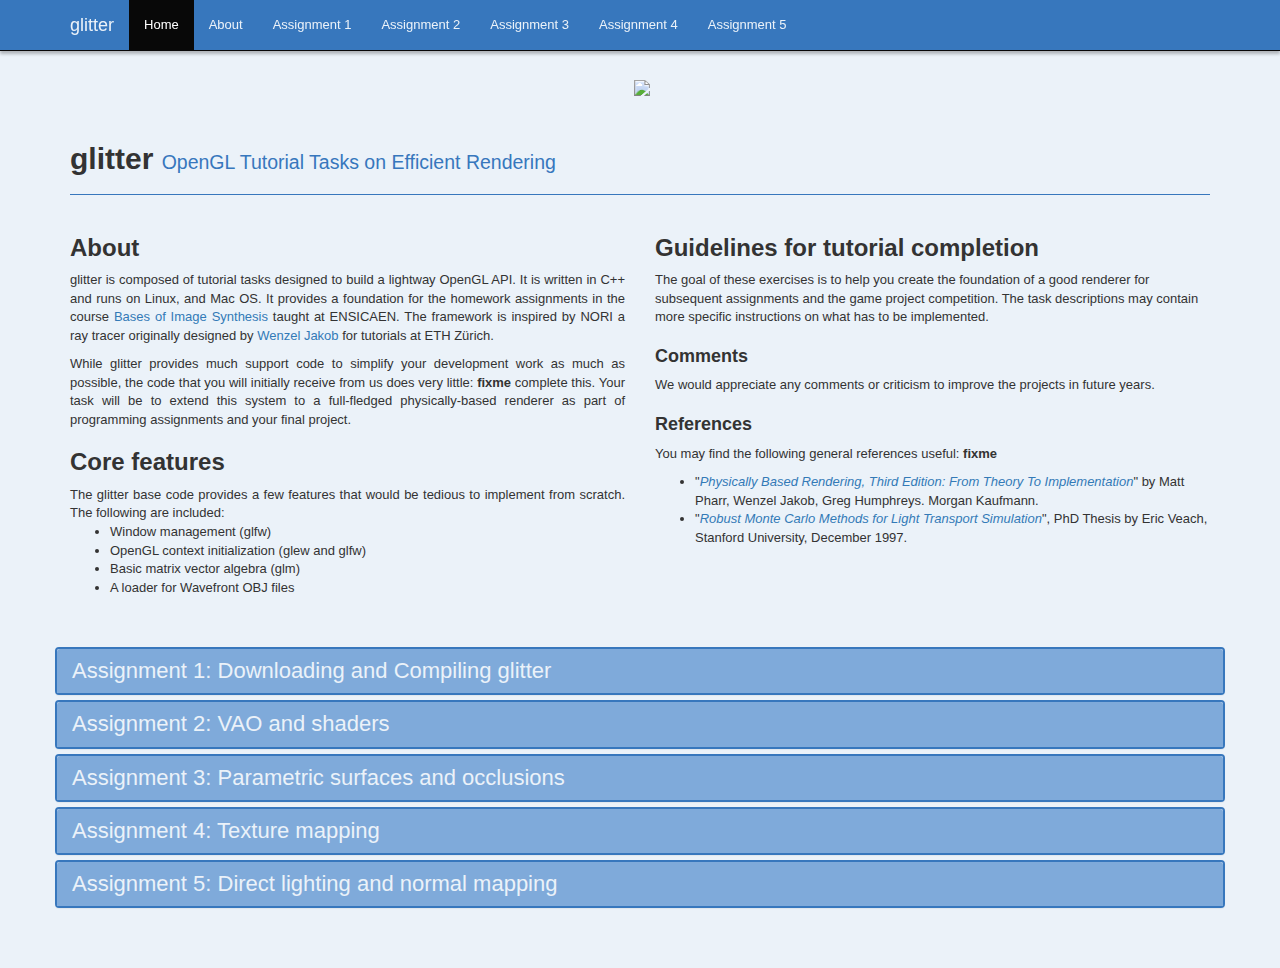
==== index.html @ 67ff348e "Assignment 1" ====
<!DOCTYPE html>
<html lang="en">
  <head>
    <meta charset="utf-8"/>
    <meta http-equiv="X-UA-Compatible" content="IE=edge"/>
    <meta name="viewport" content="width=device-width, initial-scale=1"/>
    <meta name="description" content="glitter page"/>
    <meta charset="UTF-8"/>

    <title>glitter</title>

    <!-- Bootstrap core CSS -->
    <link href="css/bootstrap.min.css" rel="stylesheet"/>

    <!-- Custom styles for this template -->
    <link href="css/cgi.css" rel="stylesheet"/>

    <!-- Fancybox CSS -->
    <link href="css/jquery.fancybox.css?v=2.1.5" rel="stylesheet" type="text/css" media="screen"/>
  </head>

  <body>
    <nav class="navbar navbar-inverse navbar-shadow navbar-fixed-top">
      <div class="container">
        <div class="navbar-header">
          <button type="button" class="navbar-toggle collapsed" data-toggle="collapse" data-target="#navbar" aria-expanded="false" aria-controls="navbar">
            <span class="sr-only">Toggle navigation</span>
            <span class="icon-bar"></span>
            <span class="icon-bar"></span>
            <span class="icon-bar"></span>
          </button>
          <a class="navbar-brand" href="#">glitter</a>
        </div>
        <div id="navbar" class="collapse navbar-collapse">
          <ul class="nav navbar-nav">
            <li class="active"><a href="#">Home</a></li>
            <li><a href="#about">About</a></li>
            <li><a href="#pa1" data-toggle="collapse" data-parent="#accordion">Assignment 1</a></li>
            <li><a href="#pa2" data-toggle="collapse" data-parent="#accordion">Assignment 2</a></li>
            <li><a href="#pa3" data-toggle="collapse" data-parent="#accordion">Assignment 3</a></li>
            <li><a href="#pa4" data-toggle="collapse" data-parent="#accordion">Assignment 4</a></li>
            <li><a href="#pa5" data-toggle="collapse" data-parent="#accordion">Assignment 5</a></li>
          </ul>
        </div><!--/.nav-collapse -->
      </div>
    </nav>

    <div class="container tooltips">
      <div class="row-centered">
        <div class="col-centered">
          <img class="img-responsive" src="images/logo-beveled.png"/>
        </div>
      </div>
      <div class="page-header">
        <h1>glitter <small>OpenGL Tutorial Tasks on Efficient Rendering</small></h1>
      </div>

      <div class="row">
        <div class="col-md-6 text-justify" id="about">
          <h2>About</h2>
          <p>
          glitter is composed of tutorial tasks designed to build a lightway OpenGL API. 
          It is written in C++ and runs
          on Linux, and Mac OS. It provides a foundation for
          the homework assignments in the course
          <a href="http://foad.ensicaen.fr/course/view.php?id=119">Bases of Image Synthesis</a> taught at ENSICAEN. The framework
          is inspired by NORI a ray tracer originally designed by <a href="http://rgl.epfl.ch/people/wjakob">Wenzel Jakob</a> for tutorials at ETH Zürich.
          </p>
          <p>
          While glitter provides much support code to simplify your development
          work as much as possible, the code that you will initially receive
          from us does very little: <b>fixme</b> complete this.

          Your task will be to extend this system to a full-fledged physically-based
          renderer as part of programming assignments and your final project.
          </p>
          <h2>Core features</h2>
          The glitter base code provides a few features that would be tedious
          to implement from scratch. The following are included:
          <ul>
            <li>Window management (glfw)</li>
            <li>OpenGL context initialization (glew and glfw)</li>
            <li>Basic matrix vector algebra (glm)</li>
            <li>A loader for Wavefront OBJ files</li>
          </ul>
        </div>

        <div class="col-md-6" id="general">
          <h2>Guidelines for tutorial completion</h2>
          <p>
          The goal of these exercises is to help you create the foundation of a good renderer for subsequent assignments and the game project competition.  
          The task descriptions may contain more specific instructions on what has to be implemented.
          </p>


          <h3>Comments</h3>
          <p>
          We would appreciate any comments or criticism to improve the
          projects in future years. 
          </p>

          <h3>References</h3>
          <p>
          You may find the following general references useful: <b>fixme</b>
          <ul>
            <li>"<em><a href="http://www.pbrt.org/">Physically Based Rendering, Third Edition: From Theory To Implementation</a></em>" by Matt Pharr, Wenzel Jakob, Greg Humphreys. Morgan Kaufmann.</li>
            <li>"<em><a href="http://graphics.stanford.edu/papers/veach_thesis/">Robust Monte Carlo Methods for Light Transport Simulation</a></em>", PhD Thesis by Eric Veach, Stanford University, December 1997.</li>
          </ul>
          </p>
        </div>
      </div> <!-- row -->

      <div class="panel-group row" id="accordion" style="margin-top:40px">
        <div class="panel panel-default">
          <div id="pa1-header" class="panel-heading">
            <h4 class="panel-title"> <a data-toggle="collapse" data-parent="#accordion" href="#pa1">Assignment 1: Downloading and Compiling glitter </a></h4>
          </div>
          <div id="pa1" class="panel-collapse collapse">
            <div class="panel-body">
              <div id="pa1-body"></div>
            </div>
          </div>
        </div>
        <div class="panel panel-default">
          <div id="pa2-header" class="panel-heading">
            <h4 class="panel-title"> <a data-toggle="collapse" data-parent="#accordion" href="#pa2">Assignment 2: VAO and shaders </a></h4>
          </div>
          <div id="pa2" class="panel-collapse collapse">
            <div class="panel-body">
              <div id="pa2-body"></div>
            </div>
          </div>
        </div>
        <div class="panel panel-default">
          <div id="pa3-header" class="panel-heading">
            <h4 class="panel-title"> <a data-toggle="collapse" data-parent="#accordion" href="#pa3">Assignment 3: Parametric surfaces and occlusions </a></h4>
          </div>
          <div id="pa3" class="panel-collapse collapse">
            <div class="panel-body">
              <div id="pa3-body"></div>
            </div>
          </div>
        </div>
        <div class="panel panel-default">
          <div id="pa4-header" class="panel-heading">
            <h4 class="panel-title"> <a data-toggle="collapse" data-parent="#accordion" href="#pa4">Assignment 4: Texture mapping </a></h4>
          </div>
          <div id="pa4" class="panel-collapse collapse">
            <div class="panel-body">
              <div id="pa4-body"></div>
            </div>
          </div>
        </div>
        <div class="panel panel-default">
          <div id="pa5-header" class="panel-heading">
            <h5 class="panel-title"> <a data-toggle="collapse" data-parent="#accordion" href="#pa5">Assignment 5: Direct lighting  and  normal mapping </a></h5>
          </div>
          <div id="pa5" class="panel-collapse collapse">
            <div class="panel-body">
              <div id="pa5-body"></div>
            </div>
          </div>
        </div>
      </div>
    </div> <!-- container -->

    <!-- Bootstrap core JavaScript
      ================================================== -->
      <!-- Placed at the end of the document so the pages load faster -->
      <script src="js/jquery.min.js"></script>
      <script src="js/bootstrap.min.js"></script>
      <script src="js/google-code-prettify/prettify.js"></script>
      <script src="js/jquery.fancybox.pack.js?v=2.1.5"></script>
      <script type="text/javascript" src="https://cdnjs.cloudflare.com/ajax/libs/mathjax/2.7.1/MathJax.js?config=TeX-MML-AM_CHTML">
      </script>
      <script src="js/cgi.js"></script>
      <script type="text/x-mathjax-config">
MathJax.Hub.Config({ TeX: { extensions: ["color.js"] }});
      </script>

  </body>
</html>
---- css/cgi.css ----
body {
	background: #EBF2F9;
	padding-top: 80px;
	padding-bottom: 40px;
	padding-left: 10px;
	padding-right: 10px;
}

/* Navbar with gradient and shadow */
.navbar-shadow {
  background-color: #3777BD;
  /*background-image: linear-gradient(top, #333333, #222222);*/
  background-repeat: repeat-x;
  box-shadow: 0 3px 3px rgba(0, 0, 0, 0.25);/*, inset 0 -5px 0 rgba(0, 0, 0, 0.1);*/
}

.navbar-inverse .navbar-nav>li>a {
	color: #EBF2F9;
}
.navbar-inverse .navbar-nav>li>a:hover {
	color: #7FAADA;
}
.navbar-inverse .navbar-brand {
	color: #EBF2F9;
}
.navbar-inverse .navbar-brand:hover {
	color: #7FAADA;
}

.thumbnail {
  border: 1px solid #3777BD;
  background-color: rgba(255, 255, 255, 0.7);
	border-radius: 8px;
}

.panel {
  border: 2px solid #3777BD;
  background-color:transparent;
}

.panel-title {
  font-size: 22px;
}

.panel-default > .panel-heading {
  background-color: #7FAADA;
}

.panel-title > a {
color: #EBF2F9;
text-decoration: none;
}
.panel-title > a:hover {
  color: #3777BD;
	text-decoration: none;
}

.panel-collapse {
  border-top: 2px solid #3777BD;
}

/* centered columns styles */
.row-centered {
    text-align:center;
}

.col-centered {
    display:inline-block;
    float:none;
    /* reset the text-align */
    text-align:left;
    /* inline-block space fix */
    margin-right:-4px;
}

h1 small,
h2 small,
h3 small,
h4 small,
h5 small,
h6 small {
  font-weight: normal;
  color: #3777BD;
}

span[rel~="tooltip"] {
	border-bottom: 1px dashed #696;
	color: #252;
}

.page-header {
  border-bottom: 1px solid #3777BD;
}


/* Syntax-highlighting related CSS directives.
  'desert' scheme ported from vim to google prettify */
pre.prettyprint {
  padding: 15px;
  border: 1px solid #555555;
  background-color: #2C2C2C;
  /*text-shadow: 0 1px 0 #EBF2F9;*/
  border-radius: 8px;
}
code.prettyprint {
	background: #686959;
	padding: 2px;
	padding-left: 5px;
	padding-right: 5px;
}

.nocode { background-color: none; color: #000; }
.str { color: #ffa0a0 } /* string  - pink */
.kwd { color: #f0e68c; font-weight: bold }
.com { color: #87ceeb } /* comment - skyblue */
.typ { color: #98fb98 } /* type    - lightgreen */
.lit { color: #ffa0a0 } /* literal - pink */
.pun { color: #ddd }    /* punctuation */
.pln { color: #ddd }    /* plaintext */
.tag { color: #f0e68c; font-weight: bold } /* html/xml tag    - lightyellow */
.atn { color: #bdb76b; font-weight: bold } /* attribute name  - khaki */
.atv { color: #ffa0a0 } /* attribute value - pink */
.dec { color: #98fb98 } /* decimal         - lightgreen */

ol.linenums {
  margin: 0 0 0 25px;
}
ol.linenums li {
  color: #ddd;
  line-height: 18px;
  /*text-shadow: 0 1px 0 #2B5C92;*/
  margin: 0 0 0 -28px;
}

.prettyprint.linenums {
	box-shadow: inset 40px 0 0 #2C2C2C, inset 41px 0 0 #555555;
}

body {
  margin: 0;
  font-family: "Helvetica Neue", Helvetica, Arial, sans-serif;
  font-size: 13px;
}

h1 {
	font-weight:bold;
	font-size: 30px;
}

h2 {
	font-weight:bold;
	font-size: 24px;
}

h3 {
	font-weight:bold;
	font-size: 18px;
}

.alert-danger {
  margin-top:10px;
  background-color: #EA725D;
  border-color: #DD3A1D;
  color: #222;
  text-shadow:none;
	border-radius: 8px;
}

.alert-info {
  margin-top:10px;
  border-color: #868867;
  color: #333;
  text-shadow:none;
  background-color: #EDD928;
	  border-radius: 8px;
}

.table>thead>tr>th,
.table>tbody>tr>th,
.table>tfoot>tr>th,
.table>thead>tr>td,
.table>tbody>tr>td,
.table>tfoot>tr>td,
.table>tbody,
.table>thead,
.table>tfoot{
  border-color: #3777BD !important;
}
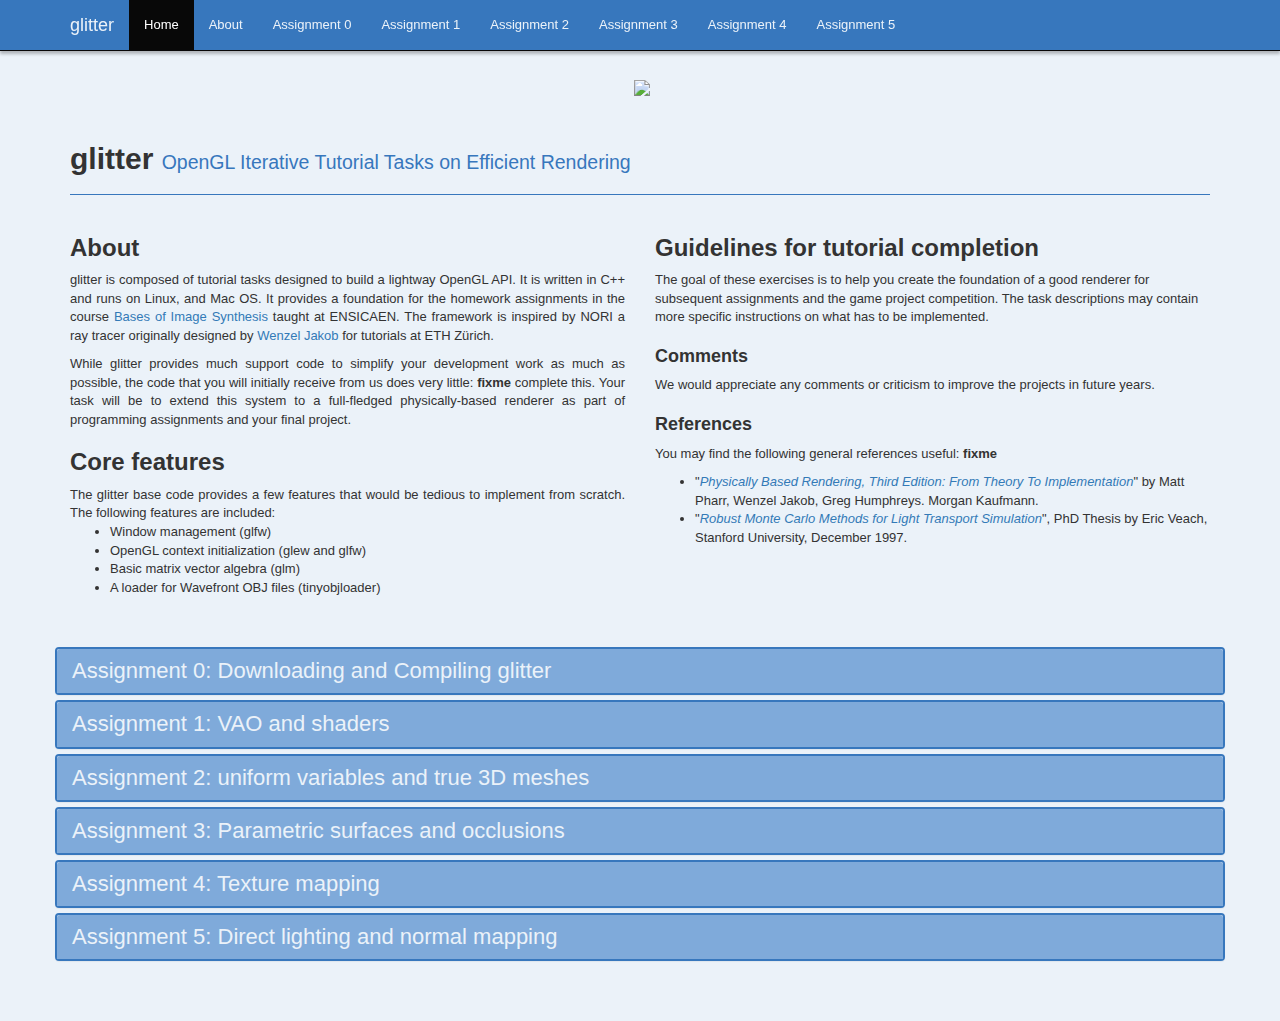
==== commit c283a051: "Starting at PA0." ====
--- a/index.html
+++ b/index.html
@@ -35,6 +35,7 @@
           <ul class="nav navbar-nav">
             <li class="active"><a href="#">Home</a></li>
             <li><a href="#about">About</a></li>
+            <li><a href="#pa0" data-toggle="collapse" data-parent="#accordion">Assignment 0</a></li>
             <li><a href="#pa1" data-toggle="collapse" data-parent="#accordion">Assignment 1</a></li>
             <li><a href="#pa2" data-toggle="collapse" data-parent="#accordion">Assignment 2</a></li>
             <li><a href="#pa3" data-toggle="collapse" data-parent="#accordion">Assignment 3</a></li>
@@ -52,7 +53,7 @@
         </div>
       </div>
       <div class="page-header">
-        <h1>glitter <small>OpenGL Tutorial Tasks on Efficient Rendering</small></h1>
+        <h1>glitter <small>OpenGL Iterative Tutorial Tasks on Efficient Rendering</small></h1>
       </div>
 
       <div class="row">
@@ -76,12 +77,12 @@
           </p>
           <h2>Core features</h2>
           The glitter base code provides a few features that would be tedious
-          to implement from scratch. The following are included:
+          to implement from scratch. The following features are included:
           <ul>
             <li>Window management (glfw)</li>
             <li>OpenGL context initialization (glew and glfw)</li>
             <li>Basic matrix vector algebra (glm)</li>
-            <li>A loader for Wavefront OBJ files</li>
+            <li>A loader for Wavefront OBJ files (tinyobjloader)</li>
           </ul>
         </div>
 
@@ -112,8 +113,18 @@
 
       <div class="panel-group row" id="accordion" style="margin-top:40px">
         <div class="panel panel-default">
+          <div id="pa0-header" class="panel-heading">
+            <h4 class="panel-title"> <a data-toggle="collapse" data-parent="#accordion" href="#pa0">Assignment 0: Downloading and Compiling glitter </a></h4>
+          </div>
+          <div id="pa0" class="panel-collapse collapse">
+            <div class="panel-body">
+              <div id="pa0-body"></div>
+            </div>
+          </div>
+        </div>
+        <div class="panel panel-default">
           <div id="pa1-header" class="panel-heading">
-            <h4 class="panel-title"> <a data-toggle="collapse" data-parent="#accordion" href="#pa1">Assignment 1: Downloading and Compiling glitter </a></h4>
+            <h4 class="panel-title"> <a data-toggle="collapse" data-parent="#accordion" href="#pa1">Assignment 1: VAO and shaders </a></h4>
           </div>
           <div id="pa1" class="panel-collapse collapse">
             <div class="panel-body">
@@ -123,7 +134,7 @@
         </div>
         <div class="panel panel-default">
           <div id="pa2-header" class="panel-heading">
-            <h4 class="panel-title"> <a data-toggle="collapse" data-parent="#accordion" href="#pa2">Assignment 2: VAO and shaders </a></h4>
+            <h4 class="panel-title"> <a data-toggle="collapse" data-parent="#accordion" href="#pa2">Assignment 2: uniform variables and true 3D meshes </a></h4>
           </div>
           <div id="pa2" class="panel-collapse collapse">
             <div class="panel-body">
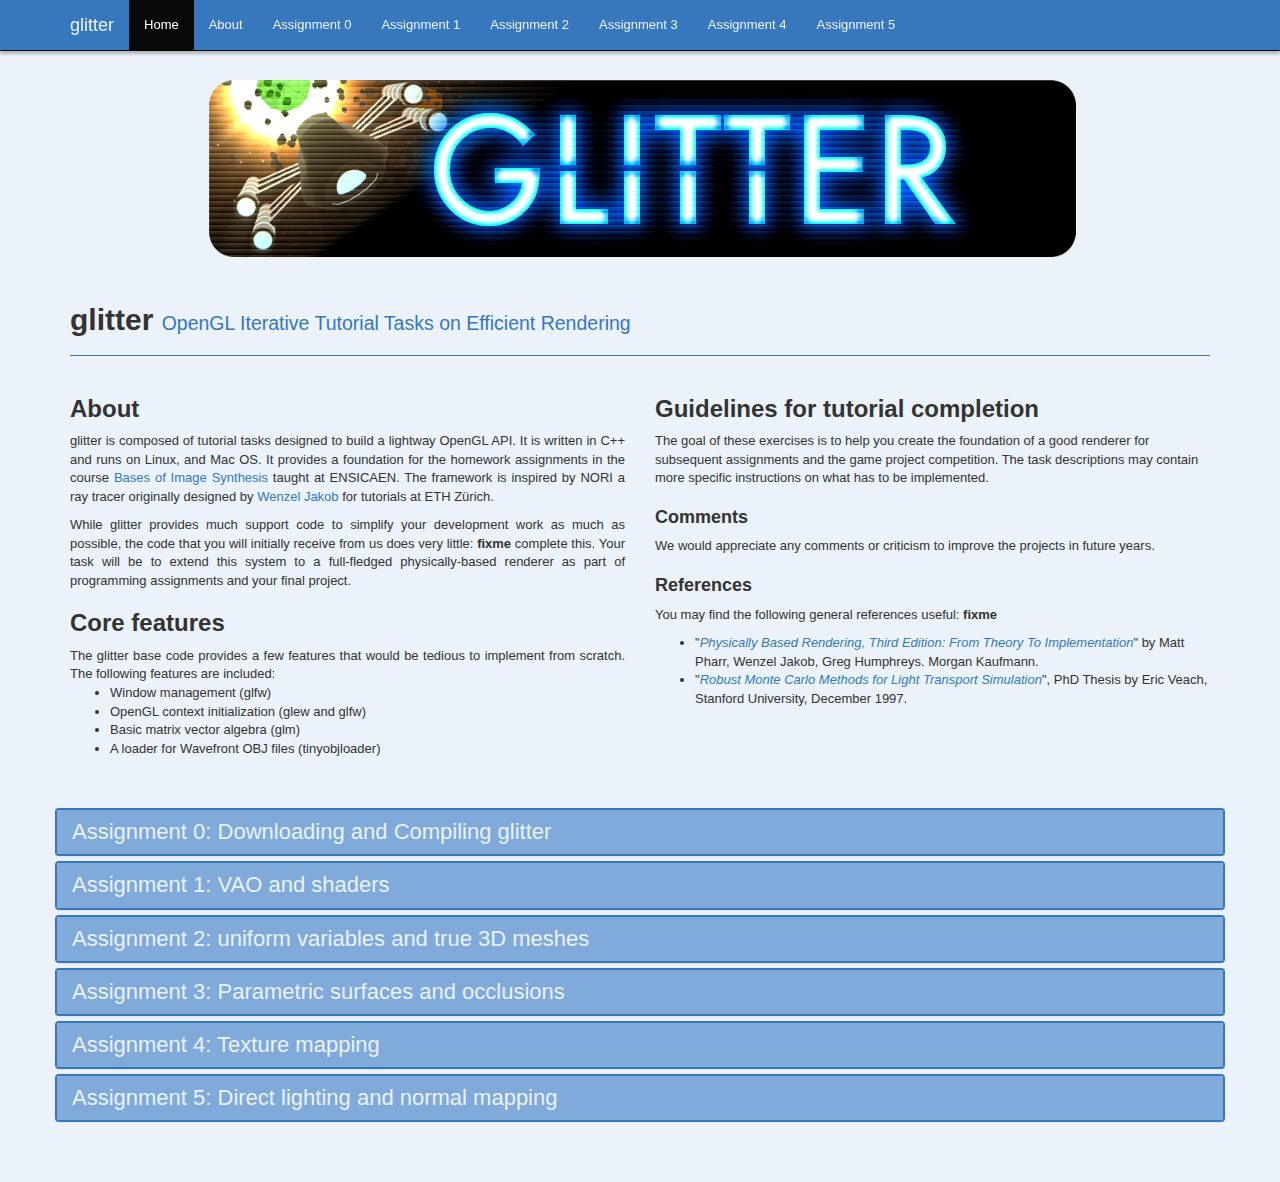
==== commit 5956b726: "Clean-up the last tutorials." ====
--- a/index.html
+++ b/index.html
@@ -49,7 +49,7 @@
     <div class="container tooltips">
       <div class="row-centered">
         <div class="col-centered">
-          <img class="img-responsive" src="images/logo-beveled.png"/>
+          <img class="img-responsive" src="images/logo-glitter.png"/>
         </div>
       </div>
       <div class="page-header">
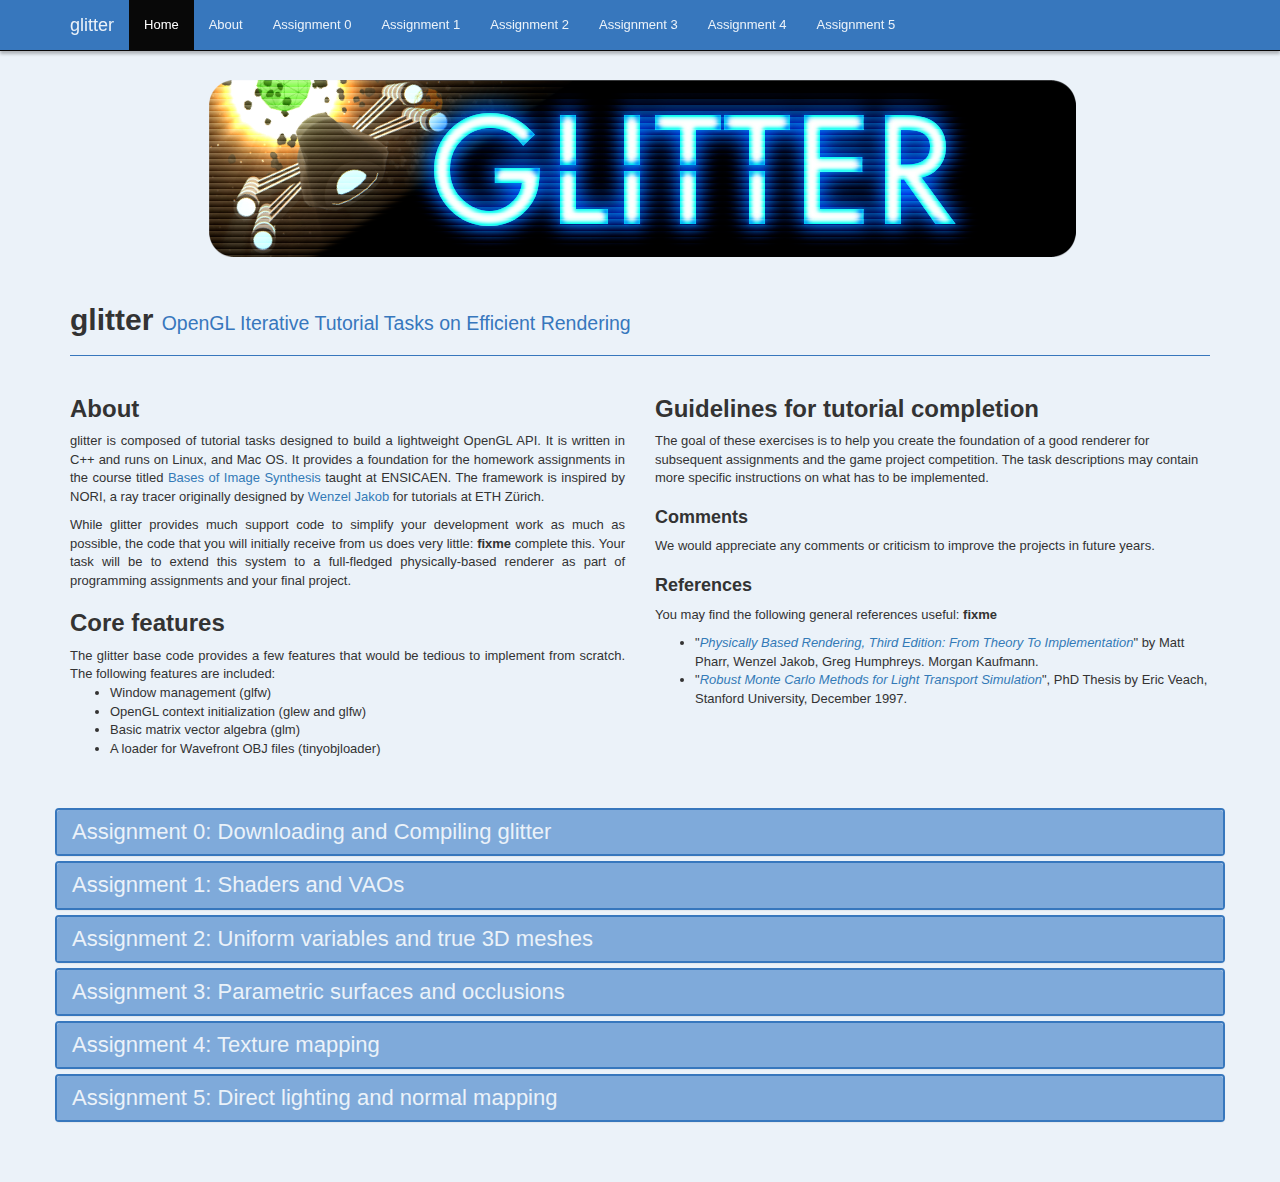
==== commit 4ba18419: "Splitting up the first assignment into 2 parts." ====
--- a/index.html
+++ b/index.html
@@ -60,12 +60,12 @@
         <div class="col-md-6 text-justify" id="about">
           <h2>About</h2>
           <p>
-          glitter is composed of tutorial tasks designed to build a lightway OpenGL API. 
+          glitter is composed of tutorial tasks designed to build a lightweight OpenGL API. 
           It is written in C++ and runs
           on Linux, and Mac OS. It provides a foundation for
-          the homework assignments in the course
-          <a href="http://foad.ensicaen.fr/course/view.php?id=119">Bases of Image Synthesis</a> taught at ENSICAEN. The framework
-          is inspired by NORI a ray tracer originally designed by <a href="http://rgl.epfl.ch/people/wjakob">Wenzel Jakob</a> for tutorials at ETH Zürich.
+          the homework assignments in the course titled
+          <a href="http://www.ecole.ensicaen.fr/~simonl/files/OpenGL/Cours/" target="_blank">Bases of Image Synthesis</a> taught at ENSICAEN. The framework
+          is inspired by NORI, a ray tracer originally designed by <a href="http://rgl.epfl.ch/people/wjakob">Wenzel Jakob</a> for tutorials at ETH Zürich.
           </p>
           <p>
           While glitter provides much support code to simplify your development
@@ -124,7 +124,7 @@
         </div>
         <div class="panel panel-default">
           <div id="pa1-header" class="panel-heading">
-            <h4 class="panel-title"> <a data-toggle="collapse" data-parent="#accordion" href="#pa1">Assignment 1: VAO and shaders </a></h4>
+            <h4 class="panel-title"> <a data-toggle="collapse" data-parent="#accordion" href="#pa1">Assignment 1: Shaders and VAOs</a></h4>
           </div>
           <div id="pa1" class="panel-collapse collapse">
             <div class="panel-body">
@@ -134,7 +134,7 @@
         </div>
         <div class="panel panel-default">
           <div id="pa2-header" class="panel-heading">
-            <h4 class="panel-title"> <a data-toggle="collapse" data-parent="#accordion" href="#pa2">Assignment 2: uniform variables and true 3D meshes </a></h4>
+            <h4 class="panel-title"> <a data-toggle="collapse" data-parent="#accordion" href="#pa2">Assignment 2: Uniform variables and true 3D meshes </a></h4>
           </div>
           <div id="pa2" class="panel-collapse collapse">
             <div class="panel-body">
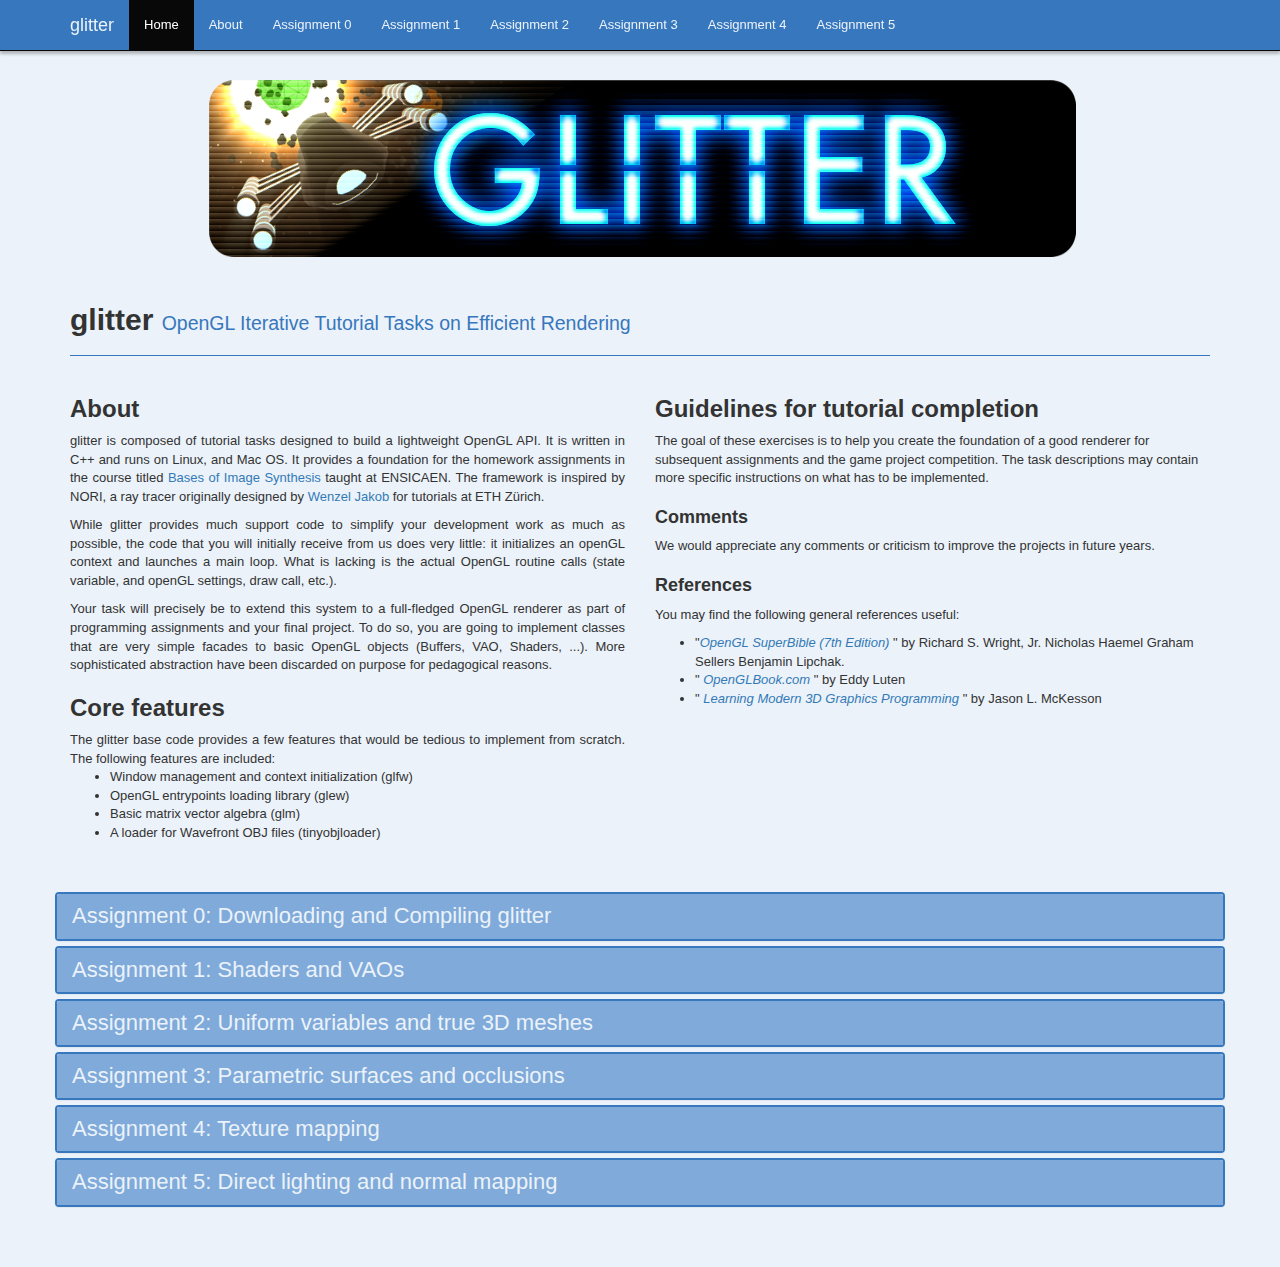
==== commit d072c958: "Expanded glitter global description." ====
--- a/index.html
+++ b/index.html
@@ -17,6 +17,9 @@
 
     <!-- Fancybox CSS -->
     <link href="css/jquery.fancybox.css?v=2.1.5" rel="stylesheet" type="text/css" media="screen"/>
+
+    <!-- tab icon -->
+    <link rel="icon" href="images/icon-glitter.png">
   </head>
 
   <body>
@@ -70,17 +73,23 @@
           <p>
           While glitter provides much support code to simplify your development
           work as much as possible, the code that you will initially receive
-          from us does very little: <b>fixme</b> complete this.
-
-          Your task will be to extend this system to a full-fledged physically-based
-          renderer as part of programming assignments and your final project.
+          from us does very little: it initializes an openGL context 
+          and launches a main loop. What is lacking is the actual OpenGL routine calls
+          (state variable, and openGL settings, draw call, etc.). 
+          </p>
+          <p>
+          Your task will precisely be to extend this system to a full-fledged OpenGL
+          renderer as part of programming assignments and your final project. To do so,
+          you are going to implement classes that are very simple facades to basic OpenGL
+          objects (Buffers, VAO, Shaders, ...). More sophisticated abstraction have been
+          discarded on purpose for pedagogical reasons.
           </p>
           <h2>Core features</h2>
           The glitter base code provides a few features that would be tedious
           to implement from scratch. The following features are included:
           <ul>
-            <li>Window management (glfw)</li>
-            <li>OpenGL context initialization (glew and glfw)</li>
+            <li>Window management  and context initialization (glfw)</li>
+            <li>OpenGL entrypoints loading library (glew)</li>
             <li>Basic matrix vector algebra (glm)</li>
             <li>A loader for Wavefront OBJ files (tinyobjloader)</li>
           </ul>
@@ -102,10 +111,11 @@
 
           <h3>References</h3>
           <p>
-          You may find the following general references useful: <b>fixme</b>
+          You may find the following general references useful: 
           <ul>
-            <li>"<em><a href="http://www.pbrt.org/">Physically Based Rendering, Third Edition: From Theory To Implementation</a></em>" by Matt Pharr, Wenzel Jakob, Greg Humphreys. Morgan Kaufmann.</li>
-            <li>"<em><a href="http://graphics.stanford.edu/papers/veach_thesis/">Robust Monte Carlo Methods for Light Transport Simulation</a></em>", PhD Thesis by Eric Veach, Stanford University, December 1997.</li>
+            <li>"<em><a href='http://www.openglsuperbible.com/' target='_blamk'>OpenGL SuperBible (7th Edition)</a></em> " by Richard S. Wright, Jr. Nicholas Haemel Graham Sellers Benjamin Lipchak.</li>
+            <li>"<em><a href='http://openglbook.com/the-book.html' target='_blank'> OpenGLBook.com </a></em> " by Eddy Luten</li>
+            <li>"<em><a href='http://www.arcsynthesis.org/gltut/index.html' target='_blank'> Learning Modern 3D Graphics Programming </a></em>" by Jason L. McKesson</li>
           </ul>
           </p>
         </div>
@@ -186,7 +196,14 @@
       </script>
       <script src="js/cgi.js"></script>
       <script type="text/x-mathjax-config">
-MathJax.Hub.Config({ TeX: { extensions: ["color.js"] }});
+MathJax.Hub.Config({
+tex2jax: {
+  inlineMath: [['$','$'], ['\\(','\\)']],
+  skipTags: ["script","noscript","style","textarea"],
+  processEscapes: true
+},
+TeX: { extensions: ["color.js"] },
+});
       </script>
 
   </body>
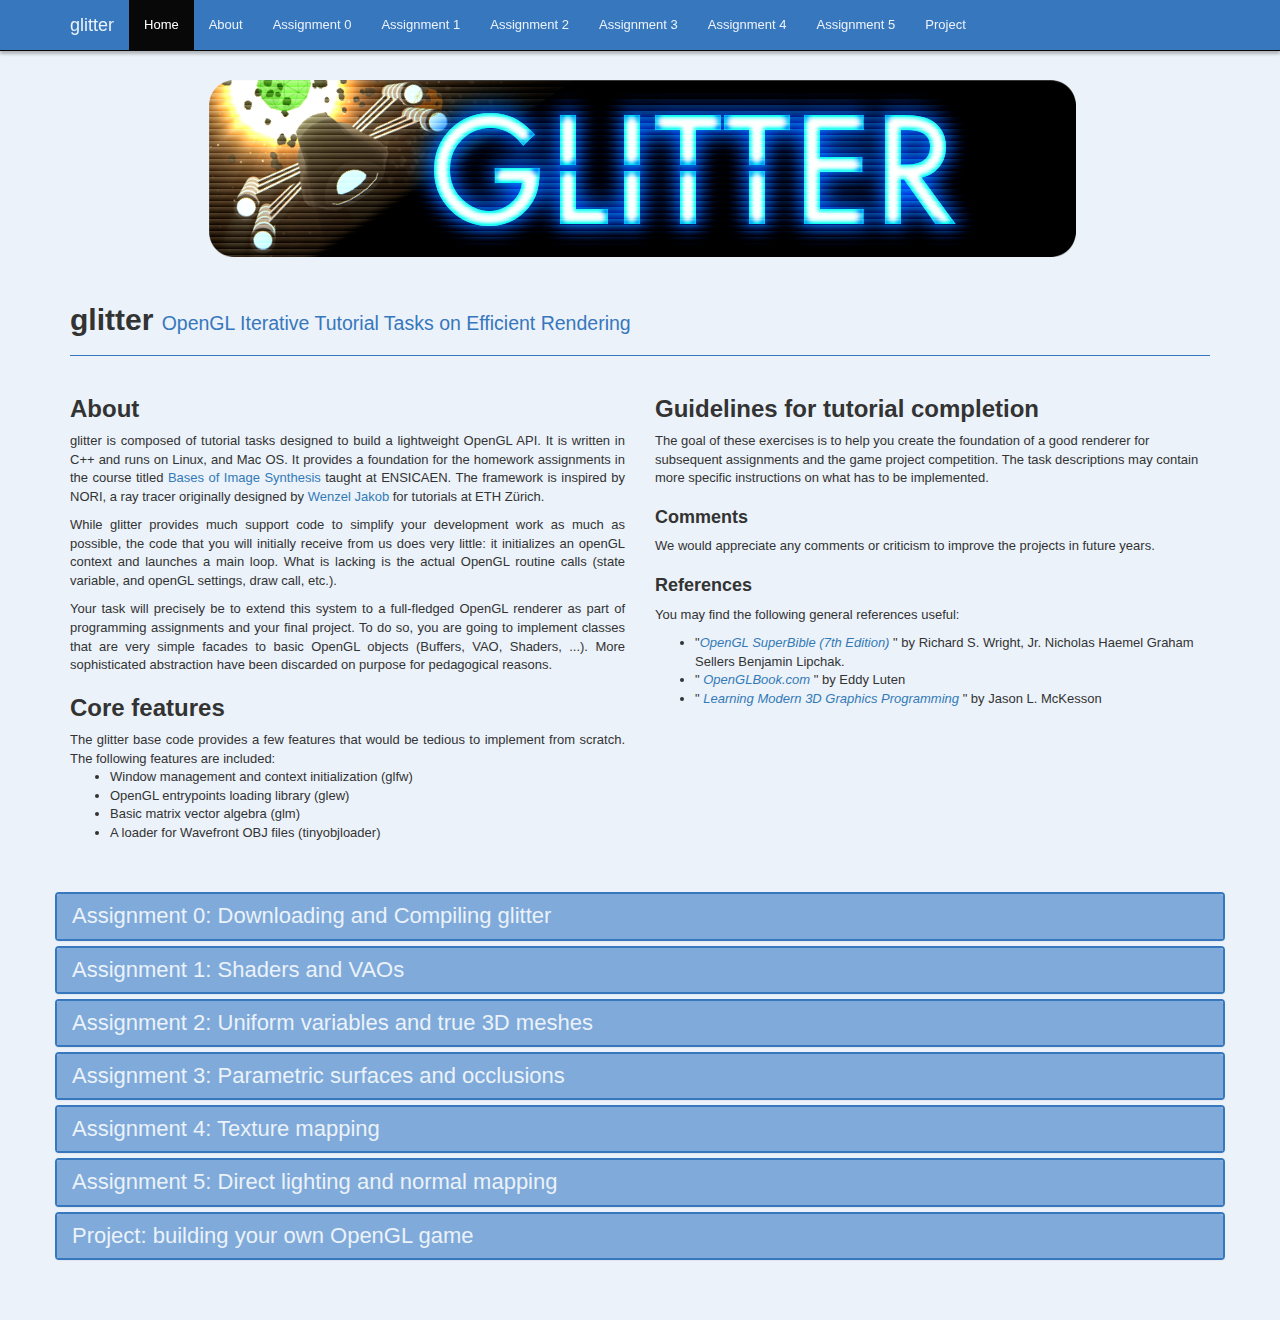
==== commit 2a8920e6: "Pause on invisible items (e.g. videos)." ====
--- a/index.html
+++ b/index.html
@@ -44,6 +44,7 @@
             <li><a href="#pa3" data-toggle="collapse" data-parent="#accordion">Assignment 3</a></li>
             <li><a href="#pa4" data-toggle="collapse" data-parent="#accordion">Assignment 4</a></li>
             <li><a href="#pa5" data-toggle="collapse" data-parent="#accordion">Assignment 5</a></li>
+            <li><a href="#project" data-toggle="collapse" data-parent="#accordion">Project</a></li>
           </ul>
         </div><!--/.nav-collapse -->
       </div>
@@ -182,6 +183,16 @@
             </div>
           </div>
         </div>
+        <div class="panel panel-default">
+          <div id="project-header" class="panel-heading">
+            <h5 class="panel-title"> <a data-toggle="collapse" data-parent="#accordion" href="#project">Project: building your own OpenGL game</a></h5>
+          </div>
+          <div id="project" class="panel-collapse collapse">
+            <div class="panel-body">
+              <div id="project-body"></div>
+            </div>
+          </div>
+        </div>
       </div>
     </div> <!-- container -->
 
@@ -189,12 +200,24 @@
       ================================================== -->
       <!-- Placed at the end of the document so the pages load faster -->
       <script src="js/jquery.min.js"></script>
+      <script src="js/jquery.visible.min.js"></script>
       <script src="js/bootstrap.min.js"></script>
       <script src="js/google-code-prettify/prettify.js"></script>
       <script src="js/jquery.fancybox.pack.js?v=2.1.5"></script>
       <script type="text/javascript" src="https://cdnjs.cloudflare.com/ajax/libs/mathjax/2.7.1/MathJax.js?config=TeX-MML-AM_CHTML">
       </script>
       <script src="js/cgi.js"></script>
+      <script type="text/javascript">
+$(window).scroll(function() {
+$('video').each(function(){
+    if ($(this).visible( false, true )) {
+        $(this)[0].play();
+    } else {
+        $(this)[0].pause();
+    }
+})
+});
+      </script>
       <script type="text/x-mathjax-config">
 MathJax.Hub.Config({
 tex2jax: {
